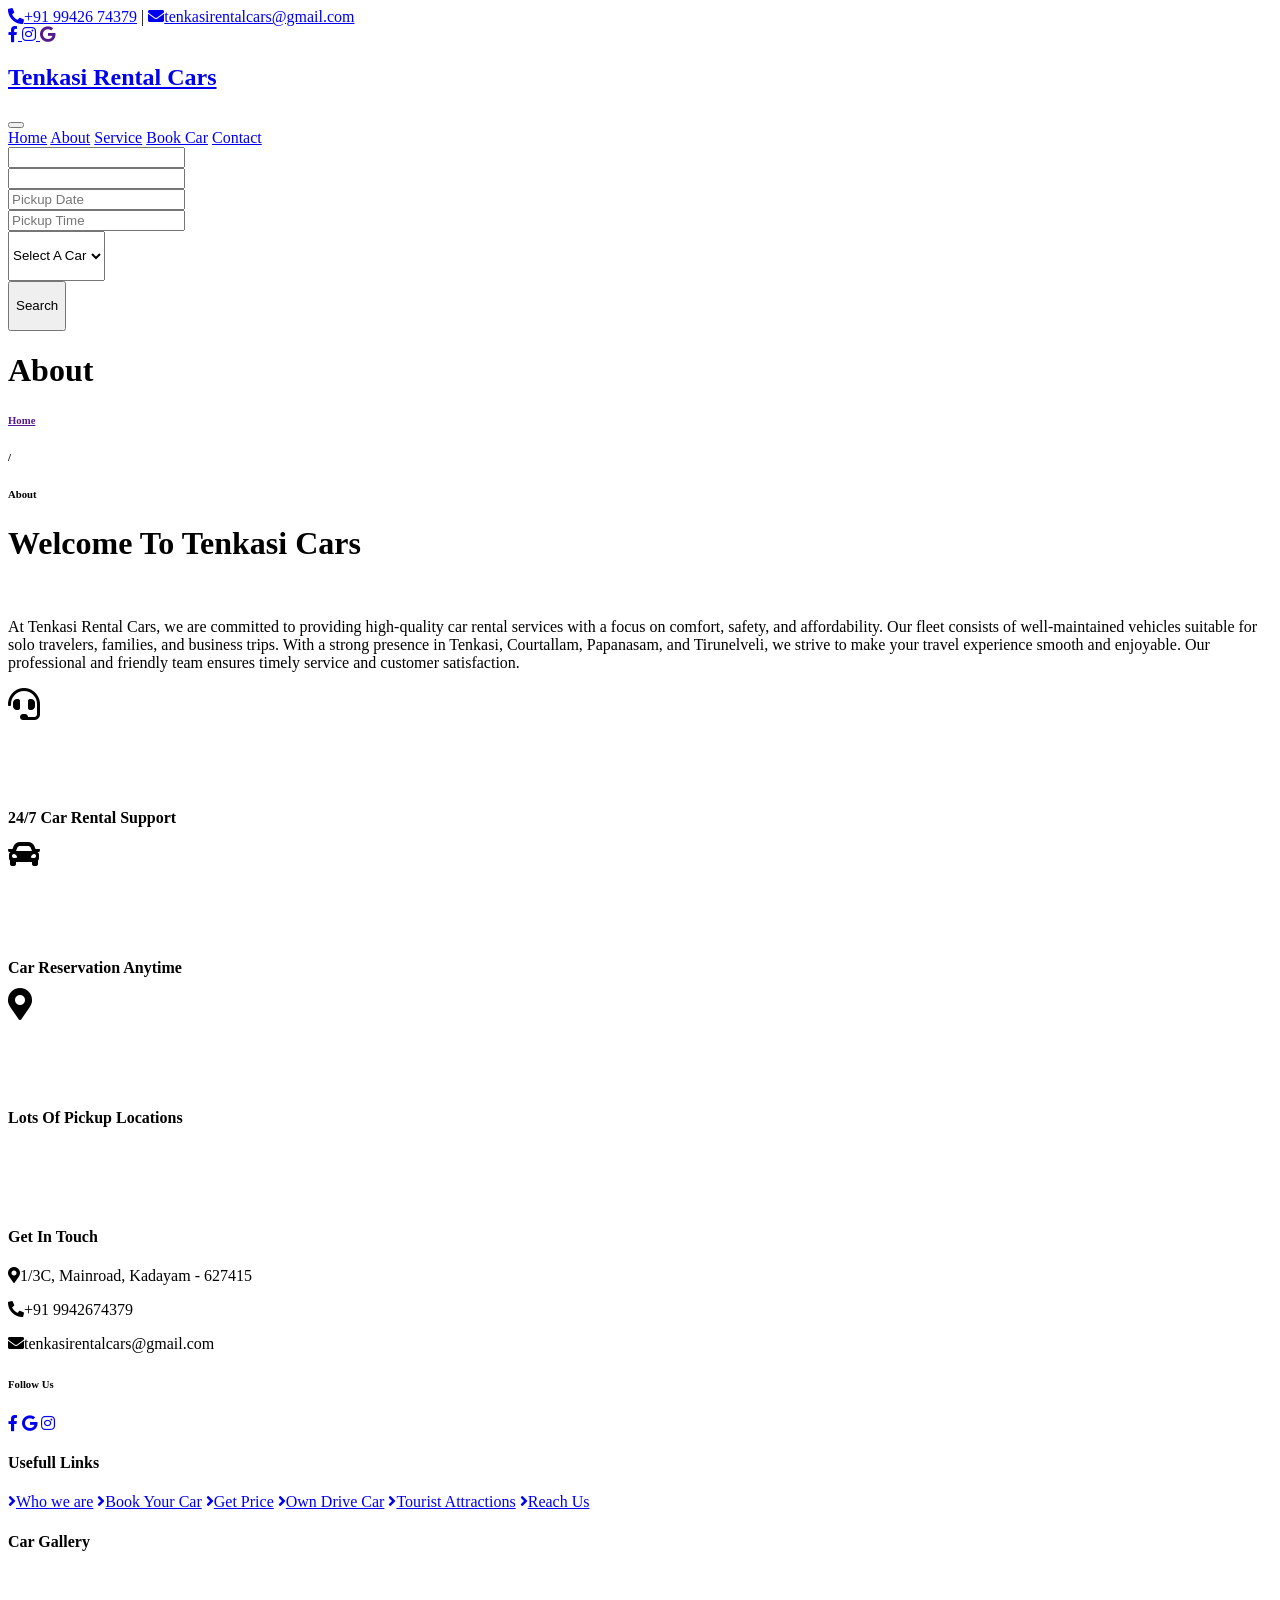
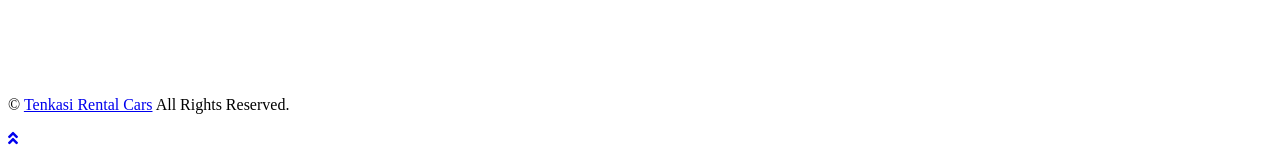
==== about.html @ 04513fae "HTML Files" ====
<!DOCTYPE html>
<html lang="en">

<head>
    <meta charset="utf-8">
    <title>TENAKSI RENTAL CARS - CAR RENTAL - ABOUT TENKASI</title>
    <meta content="width=device-width, initial-scale=1.0" name="viewport">
    <meta content="car rental, Tenkasi, tenkasirentalcars, Courtallam rental cars" name="keywords">
    <meta content="At Tenkasi Rental Cars, we are committed to providing high-quality car rental services with a focus on comfort, safety, and affordability" name="description">

    <!-- Favicon -->
    <link href="img/favicon.ico" rel="icon">

    <!-- Google Web Fonts -->
    <link rel="preconnect" href="https://fonts.gstatic.com">
    <link href="https://fonts.googleapis.com/css2?family=Oswald:wght@400;500;600;700&family=Rubik&display=swap" rel="stylesheet"> 

    <!-- Font Awesome -->
    <link href="https://cdnjs.cloudflare.com/ajax/libs/font-awesome/5.15.0/css/all.min.css" rel="stylesheet">

    <!-- Libraries Stylesheet -->
    <link href="lib/owlcarousel/assets/owl.carousel.min.css" rel="stylesheet">
    <link href="lib/tempusdominus/css/tempusdominus-bootstrap-4.min.css" rel="stylesheet" />

    <!-- Customized Bootstrap Stylesheet -->
    <link href="css/bootstrap.min.css" rel="stylesheet">

    <!-- Template Stylesheet -->
    <link href="css/style.css" rel="stylesheet">
</head>

<body>
    <!-- Topbar Start -->
    <div class="container-fluid bg-dark py-3 px-lg-5 d-none d-lg-block">
        <div class="row">
            <div class="col-md-6 text-center text-lg-left mb-2 mb-lg-0">
                <div class="d-inline-flex align-items-center">
                    <a class="text-body pr-3" href="tel:9942674379"><i class="fa fa-phone-alt mr-2"></i>+91 99426 74379</a>
                    <span class="text-body">|</span>
                    <a class="text-body px-3" href="mailto:tenkasirentalcars@gmail.com"><i class="fa fa-envelope mr-2"></i>tenkasirentalcars@gmail.com</a>
                </div>
            </div>
            <div class="col-md-6 text-center text-lg-right">
                <div class="d-inline-flex align-items-center">
                    <a target="_blank" class="text-body px-3" href="https://www.facebook.com/profile.php?id=61573047955905">
                        <i class="fab fa-facebook-f"></i>
                    </a>
                    <a target="_blank" class="text-body px-3" href="https://www.instagram.com/tenkasirentalcars/">
                        <i class="fab fa-instagram"></i>
                    </a>
                    <a class="text-body pl-3" href="">
                        <i class="fab fa-google"></i>
                    </a>
                </div>
            </div>
        </div>
    </div>
    <!-- Topbar End -->


    <!-- Navbar Start -->
    <div class="container-fluid position-relative nav-bar p-0">
        <div class="position-relative px-lg-5" style="z-index: 9;">
            <nav class="navbar navbar-expand-lg bg-secondary navbar-dark py-3 py-lg-0 pl-3 pl-lg-5">
                <a href="index.html" class="navbar-brand">
                    <h1 class="text-uppercase text-primary mb-1">Tenkasi Rental Cars</h1>
                </a>
                <button type="button" class="navbar-toggler" data-toggle="collapse" data-target="#navbarCollapse">
                    <span class="navbar-toggler-icon"></span>
                </button>
                <div class="collapse navbar-collapse justify-content-between px-3" id="navbarCollapse">
                    <div class="navbar-nav ml-auto py-0">
                        <a href="index.html" class="nav-item nav-link">Home</a>
                        <a href="about.html" class="nav-item nav-link active">About</a>
                        <a href="service.html" class="nav-item nav-link">Service</a>
                        <a href="booking.html" class="nav-item nav-link">Book Car</a>
                        <a href="contact.html" class="nav-item nav-link">Contact</a>
                    </div>
                </div>
            </nav>
        </div>
    </div>
    <!-- Navbar End -->


    <!-- Search Start -->
    <div class="container-fluid bg-white pt-3 px-lg-5">
        <form name="searchForm">
        <div class="row mx-n2">
            <div class="col-xl-2 col-lg-4 col-md-6 px-2">
                <input type="text" class="form-control p-4 mb-3" required="required" />
            </div>
            <div class="col-xl-2 col-lg-4 col-md-6 px-2">
                <input type="text" class="form-control p-4 mb-3" required="required" />
            </div>
            <div class="col-xl-2 col-lg-4 col-md-6 px-2">
                <div class="date mb-3" id="date" data-target-input="nearest">
                    <input type="text" class="form-control p-4 datetimepicker-input" placeholder="Pickup Date"
                        data-target="#date" data-toggle="datetimepicker" required="required" />
                </div>
            </div>
            <div class="col-xl-2 col-lg-4 col-md-6 px-2">
                <div class="time mb-3" id="time" data-target-input="nearest">
                    <input type="text" class="form-control p-4 datetimepicker-input" placeholder="Pickup Time"
                        data-target="#time" data-toggle="datetimepicker" required="required" />
                </div>
            </div>
            <div class="col-xl-2 col-lg-4 col-md-6 px-2">
                <select class="custom-select px-4 mb-3" style="height: 50px;" required>
                    <option value="" selected disabled>Select A Car</option>
                    <option value="1">Suv</option>
                    <option value="2">Hatchback</option>
                    <option value="3">Sedan</option>
                </select>
            </div>
            <div class="col-xl-2 col-lg-4 col-md-6 px-2">
                <button class="btn btn-primary search-btn btn-block mb-3" type="submit" style="height: 50px;">Search</button>
            </div>
        </div>
    </form>
    </div>
    <!-- Search End -->


    <!-- Page Header Start -->
    <div class="container-fluid page-header">
        <h1 class="display-3 text-uppercase text-white mb-3">About</h1>
        <div class="d-inline-flex text-white">
            <h6 class="text-uppercase m-0"><a class="text-white" href="">Home</a></h6>
            <h6 class="text-body m-0 px-3">/</h6>
            <h6 class="text-uppercase text-body m-0">About</h6>
        </div>
    </div>
    <!-- Page Header Start -->


    <!-- About Start -->
    <div class="container-fluid py-5">
        <div class="container pt-5 pb-3">
            <h1 class="display-4 text-uppercase text-center mb-5">Welcome To <span class="text-primary">Tenkasi Cars</span></h1>
            <div class="row justify-content-center">
                <div class="col-lg-10 text-center">
                    <img class="w-75 mb-4" src="img/about.png" alt="">
                    <p>At Tenkasi Rental Cars, we are committed to providing high-quality car rental services with a focus on comfort, safety, and affordability. Our fleet consists of well-maintained vehicles suitable for solo travelers, families, and business trips.

                        With a strong presence in Tenkasi, Courtallam, Papanasam, and Tirunelveli, we strive to make your travel experience smooth and enjoyable. Our professional and friendly team ensures timely service and customer satisfaction.</p>
                </div>
            </div>
            <div class="row mt-3">
                <div class="col-lg-4 mb-2">
                    <div class="d-flex align-items-center bg-light p-4 mb-4" style="height: 150px;">
                        <div class="d-flex align-items-center justify-content-center flex-shrink-0 bg-primary ml-n4 mr-4" style="width: 100px; height: 100px;">
                            <i class="fa fa-2x fa-headset text-secondary"></i>
                        </div>
                        <h4 class="text-uppercase m-0">24/7 Car Rental Support</h4>
                    </div>
                </div>
                <div class="col-lg-4 mb-2">
                    <div class="d-flex align-items-center bg-secondary p-4 mb-4" style="height: 150px;">
                        <div class="d-flex align-items-center justify-content-center flex-shrink-0 bg-primary ml-n4 mr-4" style="width: 100px; height: 100px;">
                            <i class="fa fa-2x fa-car text-secondary"></i>
                        </div>
                        <h4 class="text-light text-uppercase m-0">Car Reservation Anytime</h4>
                    </div>
                </div>
                <div class="col-lg-4 mb-2">
                    <div class="d-flex align-items-center bg-light p-4 mb-4" style="height: 150px;">
                        <div class="d-flex align-items-center justify-content-center flex-shrink-0 bg-primary ml-n4 mr-4" style="width: 100px; height: 100px;">
                            <i class="fa fa-2x fa-map-marker-alt text-secondary"></i>
                        </div>
                        <h4 class="text-uppercase m-0">Lots Of Pickup Locations</h4>
                    </div>
                </div>
            </div>
        </div>
    </div>
    <!-- About End -->




    <!-- Footer Start -->
    <div class="container-fluid bg-secondary py-5 px-sm-3 px-md-5" style="margin-top: 90px;">
        <div class="row pt-5">
            <div class="col-lg-5 col-md-6 mb-5">
                <h4 class="text-uppercase text-light mb-4">Get In Touch</h4>
                <p class="mb-2"><i class="fa fa-map-marker-alt text-white mr-3"></i>1/3C, Mainroad, Kadayam - 627415</p>
                <p class="mb-2"><i class="fa fa-phone-alt text-white mr-3"></i>+91 9942674379</p>
                <p><i class="fa fa-envelope text-white mr-3"></i>tenkasirentalcars@gmail.com</p>
                <h6 class="text-uppercase text-white py-2">Follow Us</h6>
                <div class="d-flex justify-content-start">
                    <a target="_blank" class="btn btn-lg btn-dark btn-lg-square mr-2" href="https://www.facebook.com/profile.php?id=61573047955905"><i class="fab fa-facebook-f"></i></a>
                    <a target="_blank" class="btn btn-lg btn-dark btn-lg-square mr-2" href="#"><i class="fab fa-google"></i></a>
                    <a target="_blank" class="btn btn-lg btn-dark btn-lg-square" href="https://www.instagram.com/tenkasirentalcars/"><i class="fab fa-instagram"></i></a>
                </div>
            </div>
            <div class="col-lg-3 col-md-6 mb-5">
                <h4 class="text-uppercase text-light mb-4">Usefull Links</h4>
                <div class="d-flex flex-column justify-content-start">
                    <a class="text-body mb-2" href="about.html"><i class="fa fa-angle-right text-white mr-2"></i>Who we are</a>
                    <a class="text-body mb-2" href="booking.html"><i class="fa fa-angle-right text-white mr-2"></i>Book Your Car</a>
                    <a class="text-body mb-2" href="contact.html"><i class="fa fa-angle-right text-white mr-2"></i>Get Price</a>
                    <a class="text-body mb-2" href="service.html"><i class="fa fa-angle-right text-white mr-2"></i>Own Drive Car</a>
                    <a class="text-body mb-2" href="attractions.html"><i class="fa fa-angle-right text-white mr-2"></i>Tourist Attractions</a>
                    <a class="text-body" href="contact.html"><i class="fa fa-angle-right text-white mr-2"></i>Reach Us</a>
                </div>
            </div>
            <div class="col-lg-4 col-md-6 mb-5">
                <h4 class="text-uppercase text-light mb-4">Car Gallery</h4>
                <div class="row mx-n1">
                    <div class="col-4 px-1 mb-2">
                        <a href=""><img class="w-100" src="img/gallery-1.jpg" alt=""></a>
                    </div>
                    <div class="col-4 px-1 mb-2">
                        <a href=""><img class="w-100" src="img/gallery-2.jpg" alt=""></a>
                    </div>
                    <div class="col-4 px-1 mb-2">
                        <a href=""><img class="w-100" src="img/gallery-3.jpg" alt=""></a>
                    </div>
                    <div class="col-4 px-1 mb-2">
                        <a href=""><img class="w-100" src="img/gallery-4.jpg" alt=""></a>
                    </div>
                    <div class="col-4 px-1 mb-2">
                        <a href=""><img class="w-100" src="img/gallery-5.jpg" alt=""></a>
                    </div>
                    <div class="col-4 px-1 mb-2">
                        <a href=""><img class="w-100" src="img/gallery-6.jpg" alt=""></a>
                    </div>
                </div>
            </div>
        </div>
    </div>
    <div class="container-fluid bg-dark py-4 px-sm-3 px-md-5">
        <p class="mb-2 text-center text-body">&copy; <a href="index.html">Tenkasi Rental Cars</a> <span id="currentYear"></span> All Rights Reserved.</p>
    </div>
    <!-- Footer End -->


    <!-- Back to Top -->
    <a href="#" class="btn btn-lg btn-primary btn-lg-square back-to-top"><i class="fa fa-angle-double-up"></i></a>


    <!-- JavaScript Libraries -->
    <script src="https://code.jquery.com/jquery-3.4.1.min.js"></script>
    <script src="https://stackpath.bootstrapcdn.com/bootstrap/4.4.1/js/bootstrap.bundle.min.js"></script>
    <script src="lib/easing/easing.min.js"></script>
    <script src="lib/waypoints/waypoints.min.js"></script>
    <script src="lib/owlcarousel/owl.carousel.min.js"></script>
    <script src="lib/tempusdominus/js/moment.min.js"></script>
    <script src="lib/tempusdominus/js/moment-timezone.min.js"></script>
    <script src="lib/tempusdominus/js/tempusdominus-bootstrap-4.min.js"></script>

    <!-- Template Javascript -->
    <script src="js/main.js"></script>
</body>

</html>
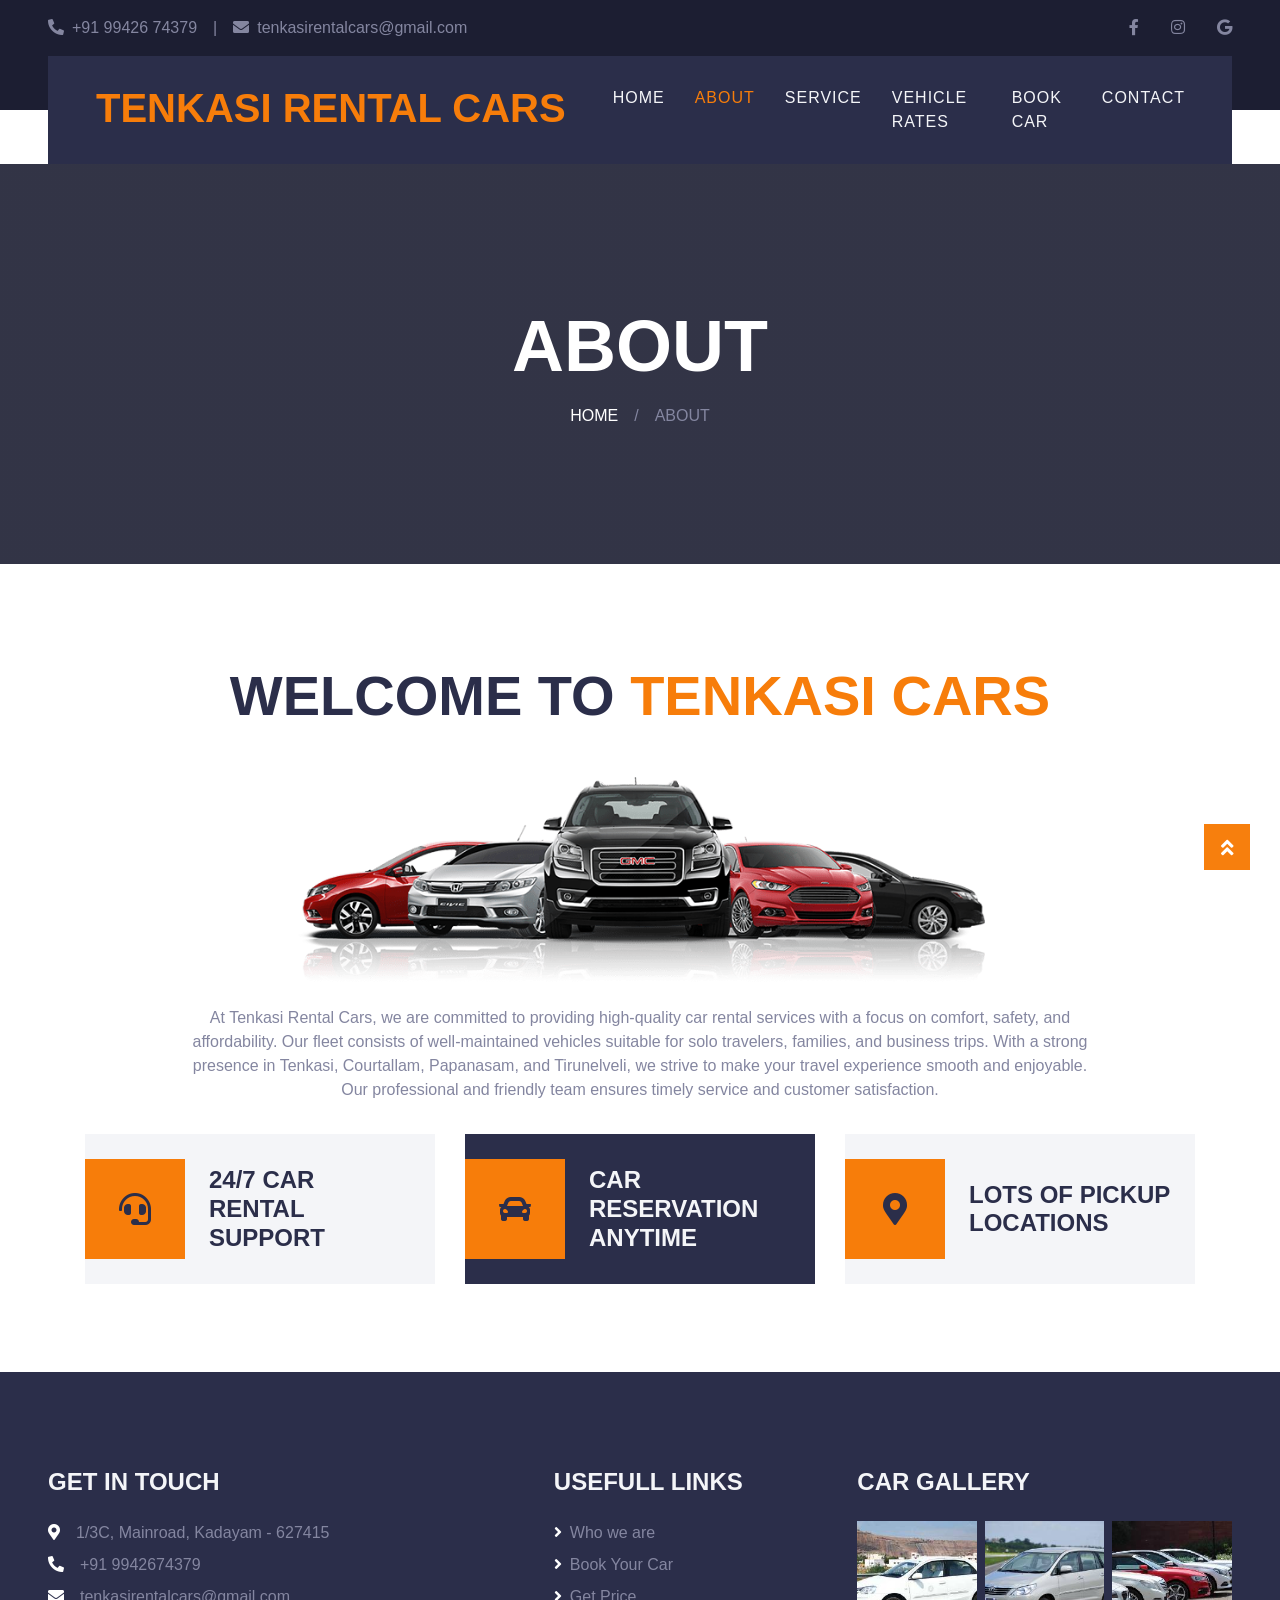
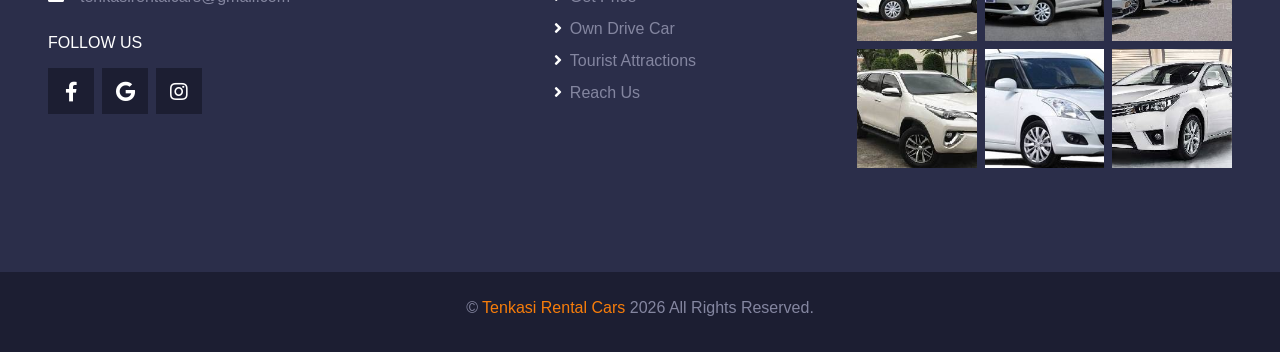
==== commit cb908b01: "updated form and content" ====
--- a/about.html
+++ b/about.html
@@ -3,10 +3,25 @@
 
 <head>
     <meta charset="utf-8">
-    <title>TENAKSI RENTAL CARS - CAR RENTAL - ABOUT TENKASI</title>
-    <meta content="width=device-width, initial-scale=1.0" name="viewport">
-    <meta content="car rental, Tenkasi, tenkasirentalcars, Courtallam rental cars" name="keywords">
-    <meta content="At Tenkasi Rental Cars, we are committed to providing high-quality car rental services with a focus on comfort, safety, and affordability" name="description">
+    <title>TENKASI RENTAL CARS - CAR RENTAL</title>
+    <meta name="viewport" content="width=device-width, initial-scale=1.0">
+
+    <meta name="keywords" content="Tenkasi car rental, Car rental in Tenkasi, Self drive cars in Tenkasi, Self drive car rental Tenkasi, Budget car rental Tenkasi, Cheap car rental Tenkasi, Car hire Tenkasi, Tenkasi Rental Cars, Courtallam car rental, Courtallam rental cars, Self drive cars Courtallam, Car rental near Courtallam, Rental cars in Courtallam, Car rental Tirunelveli, Self drive cars Tirunelveli, Airport pickup Tenkasi, Tourist car rental Tenkasi, Weekend car rental Tenkasi, Monthly car rental Tenkasi, SUV rental Tenkasi, Hatchback rental Tenkasi, Sedan rental Tenkasi, Family car rental Tenkasi, Outstation car rental Tenkasi, Local car rental Tenkasi, Affordable car rental Tenkasi">
+
+    <meta name="description" content="Book affordable self-drive and rental cars in Tenkasi and Courtallam. Choose from hatchbacks, sedans, and SUVs for local trips, outstation travel, weekend getaways, and business travel. Safe, reliable, and budget-friendly car rentals from Tenkasi Rental Cars.">
+    <meta name="author" content="Tenkasi Rental Cars">
+    <meta name="robots" content="index, follow">
+    <meta name="language" content="English">
+
+    <meta property="og:title" content="Tenkasi Rental Cars | Self Drive Car Rental in Tenkasi & Courtallam">
+    <meta property="og:description" content="Affordable self-drive and rental cars in Tenkasi and Courtallam. Book hatchbacks, sedans, and SUVs at the best prices.">
+    <meta property="og:type" content="website">
+    <meta property="og:url" content="https://tenkasirentalcars.com/">
+    <meta property="og:image" content="https://tenkasirentalcars.com/img/og-image.jpg">
+
+    <meta name="twitter:card" content="summary_large_image">
+    <meta name="twitter:title" content="Tenkasi Rental Cars">
+    <meta name="twitter:description" content="Affordable self-drive car rentals in Tenkasi & Courtallam.">
 
     <!-- Favicon -->
     <link href="img/favicon.ico" rel="icon">
@@ -31,24 +46,24 @@
 
 <body>
     <!-- Topbar Start -->
-    <div class="container-fluid bg-dark py-3 px-lg-5 d-none d-lg-block">
-        <div class="row">
-            <div class="col-md-6 text-center text-lg-left mb-2 mb-lg-0">
+    <div class="container-fluid bg-dark py-2 py-lg-3 px-3 px-lg-5 d-block">
+        <div class="row align-items-center">
+            <div class="col-6 text-left mb-0">
+                <div class="d-inline-flex align-items-center flex-wrap">
+                    <a class="text-body pr-2 pr-lg-3" href="tel:9942674379"><i class="fa fa-phone-alt mr-1 mr-lg-2"></i><span class="d-none d-sm-inline">+91 </span>99426 74379</a>
+                    <span class="text-body d-none d-md-inline">|</span>
+                    <a class="text-body px-2 px-lg-3 d-none d-md-inline" href="mailto:tenkasirentalcars@gmail.com"><i class="fa fa-envelope mr-2"></i>tenkasirentalcars@gmail.com</a>
+                </div>
+            </div>
+            <div class="col-6 text-right">
                 <div class="d-inline-flex align-items-center">
-                    <a class="text-body pr-3" href="tel:9942674379"><i class="fa fa-phone-alt mr-2"></i>+91 99426 74379</a>
-                    <span class="text-body">|</span>
-                    <a class="text-body px-3" href="mailto:tenkasirentalcars@gmail.com"><i class="fa fa-envelope mr-2"></i>tenkasirentalcars@gmail.com</a>
-                </div>
-            </div>
-            <div class="col-md-6 text-center text-lg-right">
-                <div class="d-inline-flex align-items-center">
-                    <a target="_blank" class="text-body px-3" href="https://www.facebook.com/profile.php?id=61573047955905">
+                    <a target="_blank" class="text-body px-2 px-lg-3" href="https://www.facebook.com/profile.php?id=61573047955905">
                         <i class="fab fa-facebook-f"></i>
                     </a>
-                    <a target="_blank" class="text-body px-3" href="https://www.instagram.com/tenkasirentalcars/">
+                    <a target="_blank" class="text-body px-2 px-lg-3" href="https://www.instagram.com/tenkasirentalcars/">
                         <i class="fab fa-instagram"></i>
                     </a>
-                    <a class="text-body pl-3" href="">
+                    <a class="text-body pl-2 pl-lg-3" href="">
                         <i class="fab fa-google"></i>
                     </a>
                 </div>
@@ -73,6 +88,7 @@
                         <a href="index.html" class="nav-item nav-link">Home</a>
                         <a href="about.html" class="nav-item nav-link active">About</a>
                         <a href="service.html" class="nav-item nav-link">Service</a>
+                        <a href="vehicle_rates.html" class="nav-item nav-link">Vehicle Rates</a>
                         <a href="booking.html" class="nav-item nav-link">Book Car</a>
                         <a href="contact.html" class="nav-item nav-link">Contact</a>
                     </div>
@@ -81,52 +97,13 @@
         </div>
     </div>
     <!-- Navbar End -->
-
-
-    <!-- Search Start -->
-    <div class="container-fluid bg-white pt-3 px-lg-5">
-        <form name="searchForm">
-        <div class="row mx-n2">
-            <div class="col-xl-2 col-lg-4 col-md-6 px-2">
-                <input type="text" class="form-control p-4 mb-3" required="required" />
-            </div>
-            <div class="col-xl-2 col-lg-4 col-md-6 px-2">
-                <input type="text" class="form-control p-4 mb-3" required="required" />
-            </div>
-            <div class="col-xl-2 col-lg-4 col-md-6 px-2">
-                <div class="date mb-3" id="date" data-target-input="nearest">
-                    <input type="text" class="form-control p-4 datetimepicker-input" placeholder="Pickup Date"
-                        data-target="#date" data-toggle="datetimepicker" required="required" />
-                </div>
-            </div>
-            <div class="col-xl-2 col-lg-4 col-md-6 px-2">
-                <div class="time mb-3" id="time" data-target-input="nearest">
-                    <input type="text" class="form-control p-4 datetimepicker-input" placeholder="Pickup Time"
-                        data-target="#time" data-toggle="datetimepicker" required="required" />
-                </div>
-            </div>
-            <div class="col-xl-2 col-lg-4 col-md-6 px-2">
-                <select class="custom-select px-4 mb-3" style="height: 50px;" required>
-                    <option value="" selected disabled>Select A Car</option>
-                    <option value="1">Suv</option>
-                    <option value="2">Hatchback</option>
-                    <option value="3">Sedan</option>
-                </select>
-            </div>
-            <div class="col-xl-2 col-lg-4 col-md-6 px-2">
-                <button class="btn btn-primary search-btn btn-block mb-3" type="submit" style="height: 50px;">Search</button>
-            </div>
-        </div>
-    </form>
-    </div>
-    <!-- Search End -->
 
 
     <!-- Page Header Start -->
     <div class="container-fluid page-header">
         <h1 class="display-3 text-uppercase text-white mb-3">About</h1>
         <div class="d-inline-flex text-white">
-            <h6 class="text-uppercase m-0"><a class="text-white" href="">Home</a></h6>
+            <h6 class="text-uppercase m-0"><a class="text-white" href="index.html">Home</a></h6>
             <h6 class="text-body m-0 px-3">/</h6>
             <h6 class="text-uppercase text-body m-0">About</h6>
         </div>
@@ -135,8 +112,8 @@
 
 
     <!-- About Start -->
-    <div class="container-fluid py-5">
-        <div class="container pt-5 pb-3">
+    <div class="container-fluid">
+        <div class="container pt-2 pb-3">
             <h1 class="display-4 text-uppercase text-center mb-5">Welcome To <span class="text-primary">Tenkasi Cars</span></h1>
             <div class="row justify-content-center">
                 <div class="col-lg-10 text-center">
@@ -180,7 +157,7 @@
 
 
     <!-- Footer Start -->
-    <div class="container-fluid bg-secondary py-5 px-sm-3 px-md-5" style="margin-top: 90px;">
+    <div class="container-fluid bg-secondary py-5 px-sm-3 px-md-5" style="margin-top: 40px;">
         <div class="row pt-5">
             <div class="col-lg-5 col-md-6 mb-5">
                 <h4 class="text-uppercase text-light mb-4">Get In Touch</h4>
--- a/css/style.css
+++ b/css/style.css
@@ -0,0 +1,314 @@
+:root {
+    --primary: #F77D0A;
+    --secondary: #2B2E4A;
+    --light: #F4F5F8;
+    --dark: #1C1E32;
+}
+
+h1,
+h2,
+.font-weight-bold {
+    font-weight: 700 !important;
+}
+
+h3,
+h4,
+.font-weight-semi-bold {
+    font-weight: 600 !important;
+}
+
+h5,
+h6,
+.font-weight-medium {
+    font-weight: 500 !important;
+}
+
+.btn-square {
+    width: 36px;
+    height: 36px;
+}
+
+.btn-sm-square {
+    width: 28px;
+    height: 28px;
+}
+
+.btn-lg-square {
+    width: 46px;
+    height: 46px;
+}
+
+.btn-square,
+.btn-sm-square,
+.btn-lg-square {
+    padding-left: 0;
+    padding-right: 0;
+    text-align: center;
+}
+
+.back-to-top {
+    position: fixed;
+    display: none;
+    right: 30px;
+    bottom: 30px;
+    z-index: 99;
+}
+
+.nav-bar::before {
+    position: absolute;
+    content: "";
+    width: 100%;
+    height: 50%;
+    top: 0;
+    left: 0;
+    background: var(--dark);
+}
+
+.nav-bar::after {
+    position: absolute;
+    content: "";
+    width: 100%;
+    height: 50%;
+    bottom: 0;
+    left: 0;
+    background: #ffffff;
+}
+
+.navbar-dark .navbar-nav .nav-link {
+    padding: 30px 15px;
+    font-size: 16px;
+    font-weight: 500;
+    letter-spacing: 1px;
+    text-transform: uppercase;
+    color: var(--light);
+    outline: none;
+}
+
+.navbar-dark .navbar-nav .nav-link:hover,
+.navbar-dark .navbar-nav .nav-link.active {
+    color: var(--primary);
+}
+
+@media (max-width: 991.98px) {
+    .navbar-dark .navbar-nav .nav-link  {
+        padding: 10px 15px;
+    }
+}
+
+.carousel-caption {
+    top: 0;
+    left: 0;
+    right: 0;
+    bottom: 0;
+    background: rgba(28, 30, 50, .7);
+    z-index: 1;
+}
+
+@media (max-width: 576px) {
+    .carousel-caption h4 {
+        font-size: 18px;
+        font-weight: 500 !important;
+    }
+
+    .carousel-caption h1 {
+        font-size: 30px;
+        font-weight: 600 !important;
+    }
+}
+
+.page-header {
+    height: 400px;
+    margin-bottom: 90px;
+    display: flex;
+    flex-direction: column;
+    align-items: center;
+    justify-content: center;
+    background: linear-gradient(rgba(28, 30, 50, .9), rgba(28, 30, 50, .9)), url(../img/bg-banner.jpg);
+    background-attachment: fixed;
+}
+
+@media (max-width: 991.98px) {
+    .page-header {
+        height: 300px;
+    }
+}
+
+.service-item {
+    height: 320px;
+    background: var(--light);
+    transition: .5s;
+}
+
+.service-item:hover,
+.service-item.active {
+    background: var(--secondary);
+}
+
+.service-item h1,
+.service-item h4 {
+    transition: .5s;
+}
+
+.service-item:hover h1,
+.service-item.active h1 {
+    color: var(--dark) !important;
+}
+
+.service-item:hover h4,
+.service-item.active h4 {
+    color: var(--light);
+}
+
+.rent-item {
+    padding: 30px;
+    text-align: center;
+    background: var(--light);
+    transition: .5s;
+}
+
+.rent-item:hover,
+.rent-item.active {
+    background: var(--secondary);
+}
+
+.rent-item h4 {
+    transition: .5s;
+}
+
+.rent-item:hover h4,
+.rent-item.active h4 {
+    color: var(--light);
+}
+
+.team-item {
+    padding: 30px 30px 0 30px;
+    text-align: center;
+    background: var(--light);
+    transition: .5s;
+}
+
+.team-item:hover,
+.owl-item.center .team-item {
+    background: var(--secondary);
+}
+
+.team-item h4 {
+    transition: .5s;
+}
+
+.owl-item.center .team-item h4,
+.owl-item.center .rent-item h4 {
+    color: var(--light);
+}
+
+.team-item .team-social {
+    top: 0;
+    left: 0;
+    opacity: 0;
+    transition: .5s;
+    background: var(--light);
+}
+
+.owl-item.center .team-item .team-social,
+.owl-item.center .rent-item {
+    background: var(--secondary);
+}
+
+.team-item:hover .team-social {
+    opacity: 1;
+    background: var(--secondary);
+}
+
+.team-carousel .owl-nav,
+.related-carousel .owl-nav {
+    position: absolute;
+    width: 100%;
+    height: 60px;
+    top: calc(50% - 30px);
+    left: 0;
+    display: flex;
+    justify-content: space-between;
+    z-index: 1;
+}
+
+.team-carousel .owl-nav .owl-prev,
+.team-carousel .owl-nav .owl-next,
+.related-carousel .owl-nav .owl-prev,
+.related-carousel .owl-nav .owl-next {
+    position: relative;
+    width: 60px;
+    height: 60px;
+    display: flex;
+    align-items: center;
+    justify-content: center;
+    color: #FFFFFF;
+    background: var(--primary);
+    font-size: 22px;
+    transition: .5s;
+}
+
+.team-carousel .owl-nav .owl-prev:hover,
+.team-carousel .owl-nav .owl-next:hover,
+.related-carousel .owl-nav .owl-prev:hover,
+.related-carousel .owl-nav .owl-next:hover {
+    background: var(--secondary);
+}
+
+.vendor-carousel .owl-dots,
+.testimonial-carousel .owl-dots {
+    margin-top: 30px;
+    display: flex;
+    align-items: center;
+    justify-content: center;
+}
+
+.vendor-carousel .owl-dot,
+.testimonial-carousel .owl-dot {
+    position: relative;
+    display: inline-block;
+    margin: 0 5px;
+    width: 20px;
+    height: 20px;
+    background: var(--secondary);
+    transition: .5s;
+}
+
+.vendor-carousel .owl-dot.active,
+.testimonial-carousel .owl-dot.active {
+    width: 40px;
+    height: 40px;
+    background: var(--primary);
+}
+
+.testimonial-carousel .owl-item img {
+    width: 80px;
+    height: 80px;
+}
+
+.testimonial-carousel .owl-item .testimonial-item {
+    height: 350px;
+    transition: .5s;
+    background: var(--light);
+}
+
+.testimonial-carousel .owl-item.center .testimonial-item {
+    background: var(--secondary);
+}
+
+.testimonial-carousel .owl-item .testimonial-item h1,
+.testimonial-carousel .owl-item .testimonial-item h4 {
+    transition: .5s;
+}
+
+.testimonial-carousel .owl-item.center .testimonial-item h1 {
+    color: var(--dark) !important;
+}
+
+.testimonial-carousel .owl-item.center .testimonial-item h4 {
+    color: var(--light);
+}
+
+.bg-banner {
+    background: linear-gradient(rgba(28, 30, 50, .9), rgba(28, 30, 50, .9)), url(../img/bg-banner.jpg);
+    background-attachment: fixed;
+}
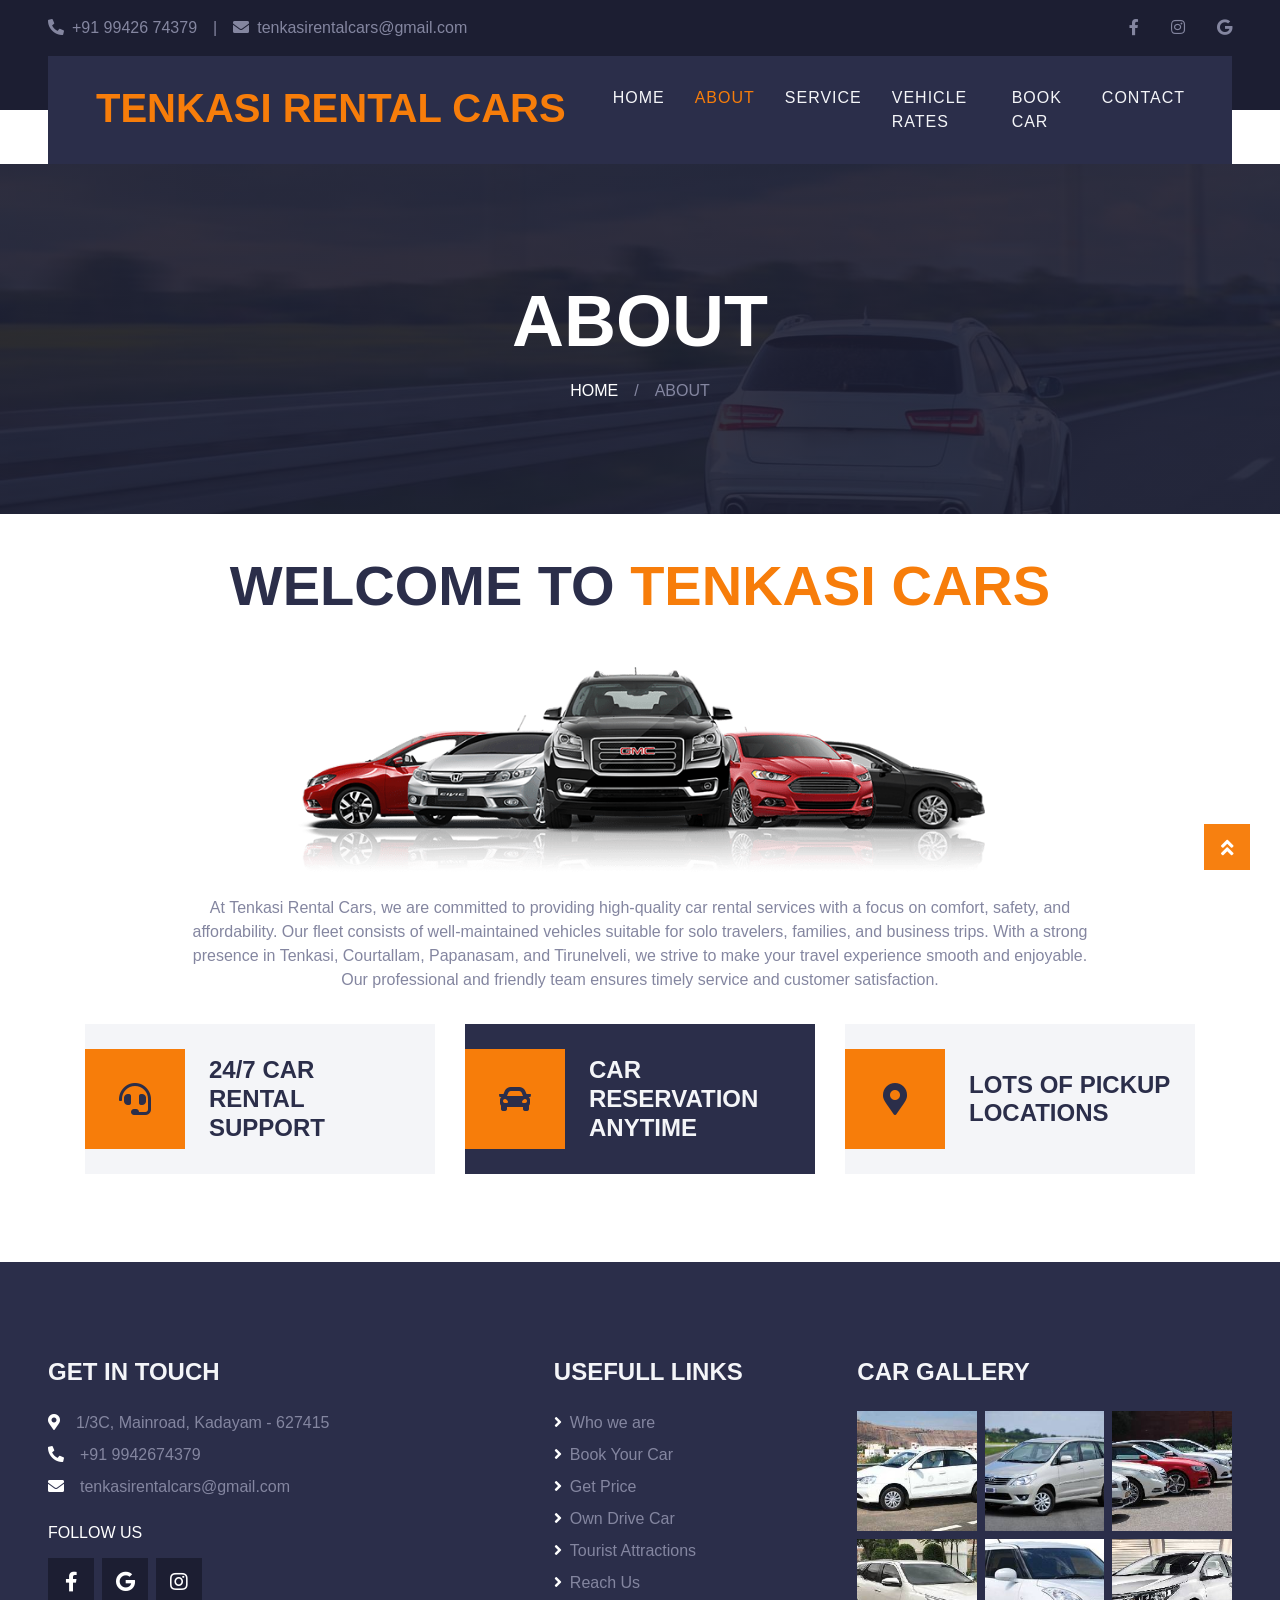
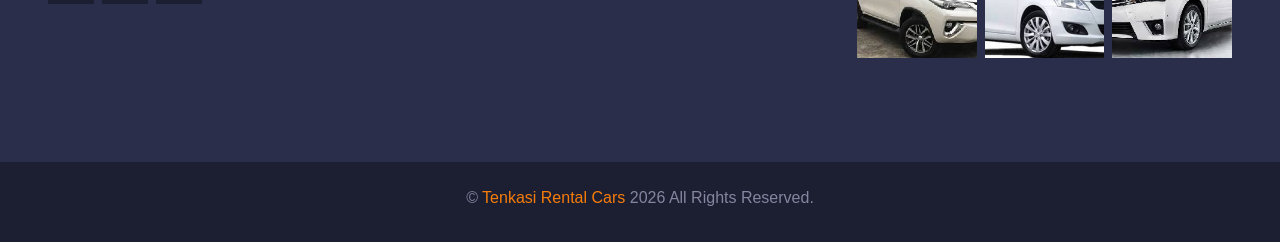
==== commit 0baac2e3: "HTML Updated" ====
--- a/about.html
+++ b/about.html
@@ -167,7 +167,7 @@
                 <h6 class="text-uppercase text-white py-2">Follow Us</h6>
                 <div class="d-flex justify-content-start">
                     <a target="_blank" class="btn btn-lg btn-dark btn-lg-square mr-2" href="https://www.facebook.com/profile.php?id=61573047955905"><i class="fab fa-facebook-f"></i></a>
-                    <a target="_blank" class="btn btn-lg btn-dark btn-lg-square mr-2" href="#"><i class="fab fa-google"></i></a>
+                    <a target="_blank" class="btn btn-lg btn-dark btn-lg-square mr-2" href="https://www.google.com/search?q=tenkasi+rental+car&sca_esv=02b043e6cf9f2f2b&rlz=1C1CHBD_enIN1164IN1164&sxsrf=APpeQnvaYK3MsGcsDXTLeUqk3OaXwHqL_w:1785735000810&udm=1&lsack=WCdwao3TMK_i2roPvaGZkQ4&sa=X&ved=2ahUKEwiN34qj3YOWAxUvsVYBHb1QJuIQjGp6BAgvEAA&biw=1280&bih=551&dpr=1.5#sv=[base64]"><i class="fab fa-google"></i></a>
                     <a target="_blank" class="btn btn-lg btn-dark btn-lg-square" href="https://www.instagram.com/tenkasirentalcars/"><i class="fab fa-instagram"></i></a>
                 </div>
             </div>
@@ -176,7 +176,7 @@
                 <div class="d-flex flex-column justify-content-start">
                     <a class="text-body mb-2" href="about.html"><i class="fa fa-angle-right text-white mr-2"></i>Who we are</a>
                     <a class="text-body mb-2" href="booking.html"><i class="fa fa-angle-right text-white mr-2"></i>Book Your Car</a>
-                    <a class="text-body mb-2" href="contact.html"><i class="fa fa-angle-right text-white mr-2"></i>Get Price</a>
+                    <a class="text-body mb-2" href="vehicle_rates.html"><i class="fa fa-angle-right text-white mr-2"></i>Get Price</a>
                     <a class="text-body mb-2" href="service.html"><i class="fa fa-angle-right text-white mr-2"></i>Own Drive Car</a>
                     <a class="text-body mb-2" href="attractions.html"><i class="fa fa-angle-right text-white mr-2"></i>Tourist Attractions</a>
                     <a class="text-body" href="contact.html"><i class="fa fa-angle-right text-white mr-2"></i>Reach Us</a>
--- a/css/style.css
+++ b/css/style.css
@@ -1,314 +1,436 @@
-:root {
-    --primary: #F77D0A;
-    --secondary: #2B2E4A;
-    --light: #F4F5F8;
-    --dark: #1C1E32;
-}
-
-h1,
-h2,
-.font-weight-bold {
-    font-weight: 700 !important;
-}
-
-h3,
-h4,
-.font-weight-semi-bold {
-    font-weight: 600 !important;
-}
-
-h5,
-h6,
-.font-weight-medium {
-    font-weight: 500 !important;
-}
-
-.btn-square {
-    width: 36px;
-    height: 36px;
-}
-
-.btn-sm-square {
-    width: 28px;
-    height: 28px;
-}
-
-.btn-lg-square {
-    width: 46px;
-    height: 46px;
-}
-
-.btn-square,
-.btn-sm-square,
-.btn-lg-square {
-    padding-left: 0;
-    padding-right: 0;
-    text-align: center;
-}
-
-.back-to-top {
-    position: fixed;
-    display: none;
-    right: 30px;
-    bottom: 30px;
-    z-index: 99;
-}
-
-.nav-bar::before {
-    position: absolute;
-    content: "";
-    width: 100%;
-    height: 50%;
-    top: 0;
-    left: 0;
-    background: var(--dark);
-}
-
-.nav-bar::after {
-    position: absolute;
-    content: "";
-    width: 100%;
-    height: 50%;
-    bottom: 0;
-    left: 0;
-    background: #ffffff;
-}
-
-.navbar-dark .navbar-nav .nav-link {
-    padding: 30px 15px;
-    font-size: 16px;
-    font-weight: 500;
-    letter-spacing: 1px;
-    text-transform: uppercase;
-    color: var(--light);
-    outline: none;
-}
-
-.navbar-dark .navbar-nav .nav-link:hover,
-.navbar-dark .navbar-nav .nav-link.active {
-    color: var(--primary);
-}
-
-@media (max-width: 991.98px) {
-    .navbar-dark .navbar-nav .nav-link  {
-        padding: 10px 15px;
-    }
-}
-
-.carousel-caption {
-    top: 0;
-    left: 0;
-    right: 0;
-    bottom: 0;
-    background: rgba(28, 30, 50, .7);
-    z-index: 1;
-}
-
-@media (max-width: 576px) {
-    .carousel-caption h4 {
-        font-size: 18px;
-        font-weight: 500 !important;
-    }
-
-    .carousel-caption h1 {
-        font-size: 30px;
-        font-weight: 600 !important;
-    }
-}
-
-.page-header {
-    height: 400px;
-    margin-bottom: 90px;
-    display: flex;
-    flex-direction: column;
-    align-items: center;
-    justify-content: center;
-    background: linear-gradient(rgba(28, 30, 50, .9), rgba(28, 30, 50, .9)), url(../img/bg-banner.jpg);
-    background-attachment: fixed;
-}
-
-@media (max-width: 991.98px) {
-    .page-header {
-        height: 300px;
-    }
-}
-
-.service-item {
-    height: 320px;
-    background: var(--light);
-    transition: .5s;
-}
-
-.service-item:hover,
-.service-item.active {
-    background: var(--secondary);
-}
-
-.service-item h1,
-.service-item h4 {
-    transition: .5s;
-}
-
-.service-item:hover h1,
-.service-item.active h1 {
-    color: var(--dark) !important;
-}
-
-.service-item:hover h4,
-.service-item.active h4 {
-    color: var(--light);
-}
-
-.rent-item {
-    padding: 30px;
-    text-align: center;
-    background: var(--light);
-    transition: .5s;
-}
-
-.rent-item:hover,
-.rent-item.active {
-    background: var(--secondary);
-}
-
-.rent-item h4 {
-    transition: .5s;
-}
-
-.rent-item:hover h4,
-.rent-item.active h4 {
-    color: var(--light);
-}
-
-.team-item {
-    padding: 30px 30px 0 30px;
-    text-align: center;
-    background: var(--light);
-    transition: .5s;
-}
-
-.team-item:hover,
-.owl-item.center .team-item {
-    background: var(--secondary);
-}
-
-.team-item h4 {
-    transition: .5s;
-}
-
-.owl-item.center .team-item h4,
-.owl-item.center .rent-item h4 {
-    color: var(--light);
-}
-
-.team-item .team-social {
-    top: 0;
-    left: 0;
-    opacity: 0;
-    transition: .5s;
-    background: var(--light);
-}
-
-.owl-item.center .team-item .team-social,
-.owl-item.center .rent-item {
-    background: var(--secondary);
-}
-
-.team-item:hover .team-social {
-    opacity: 1;
-    background: var(--secondary);
-}
-
-.team-carousel .owl-nav,
-.related-carousel .owl-nav {
-    position: absolute;
-    width: 100%;
-    height: 60px;
-    top: calc(50% - 30px);
-    left: 0;
-    display: flex;
-    justify-content: space-between;
-    z-index: 1;
-}
-
-.team-carousel .owl-nav .owl-prev,
-.team-carousel .owl-nav .owl-next,
-.related-carousel .owl-nav .owl-prev,
-.related-carousel .owl-nav .owl-next {
-    position: relative;
-    width: 60px;
-    height: 60px;
-    display: flex;
-    align-items: center;
-    justify-content: center;
-    color: #FFFFFF;
-    background: var(--primary);
-    font-size: 22px;
-    transition: .5s;
-}
-
-.team-carousel .owl-nav .owl-prev:hover,
-.team-carousel .owl-nav .owl-next:hover,
-.related-carousel .owl-nav .owl-prev:hover,
-.related-carousel .owl-nav .owl-next:hover {
-    background: var(--secondary);
-}
-
-.vendor-carousel .owl-dots,
-.testimonial-carousel .owl-dots {
-    margin-top: 30px;
-    display: flex;
-    align-items: center;
-    justify-content: center;
-}
-
-.vendor-carousel .owl-dot,
-.testimonial-carousel .owl-dot {
-    position: relative;
-    display: inline-block;
-    margin: 0 5px;
-    width: 20px;
-    height: 20px;
-    background: var(--secondary);
-    transition: .5s;
-}
-
-.vendor-carousel .owl-dot.active,
-.testimonial-carousel .owl-dot.active {
-    width: 40px;
-    height: 40px;
-    background: var(--primary);
-}
-
-.testimonial-carousel .owl-item img {
-    width: 80px;
-    height: 80px;
-}
-
-.testimonial-carousel .owl-item .testimonial-item {
-    height: 350px;
-    transition: .5s;
-    background: var(--light);
-}
-
-.testimonial-carousel .owl-item.center .testimonial-item {
-    background: var(--secondary);
-}
-
-.testimonial-carousel .owl-item .testimonial-item h1,
-.testimonial-carousel .owl-item .testimonial-item h4 {
-    transition: .5s;
-}
-
-.testimonial-carousel .owl-item.center .testimonial-item h1 {
-    color: var(--dark) !important;
-}
-
-.testimonial-carousel .owl-item.center .testimonial-item h4 {
-    color: var(--light);
-}
-
-.bg-banner {
-    background: linear-gradient(rgba(28, 30, 50, .9), rgba(28, 30, 50, .9)), url(../img/bg-banner.jpg);
-    background-attachment: fixed;
-}
+/********** Template CSS **********/
+:root {
+    --primary: #F77D0A;
+    --secondary: #2B2E4A;
+    --light: #F4F5F8;
+    --dark: #1C1E32;
+}
+
+h1,
+h2,
+.font-weight-bold {
+    font-weight: 700 !important;
+}
+
+h3,
+h4,
+.font-weight-semi-bold {
+    font-weight: 600 !important;
+}
+
+h5,
+h6,
+.font-weight-medium {
+    font-weight: 500 !important;
+}
+
+.btn-square {
+    width: 36px;
+    height: 36px;
+}
+
+.btn-sm-square {
+    width: 28px;
+    height: 28px;
+}
+
+.btn-lg-square {
+    width: 46px;
+    height: 46px;
+}
+
+.btn-square,
+.btn-sm-square,
+.btn-lg-square {
+    padding-left: 0;
+    padding-right: 0;
+    text-align: center;
+}
+
+.back-to-top {
+    position: fixed;
+    display: none;
+    right: 30px;
+    bottom: 30px;
+    z-index: 99;
+}
+
+.nav-bar::before {
+    position: absolute;
+    content: "";
+    width: 100%;
+    height: 50%;
+    top: 0;
+    left: 0;
+    background: var(--dark);
+}
+
+.nav-bar::after {
+    position: absolute;
+    content: "";
+    width: 100%;
+    height: 50%;
+    bottom: 0;
+    left: 0;
+    background: #ffffff;
+}
+
+.navbar-dark .navbar-nav .nav-link {
+    padding: 30px 15px;
+    font-size: 16px;
+    font-weight: 500;
+    letter-spacing: 1px;
+    text-transform: uppercase;
+    color: var(--light);
+    outline: none;
+}
+
+.navbar-dark .navbar-nav .nav-link:hover,
+.navbar-dark .navbar-nav .nav-link.active {
+    color: var(--primary);
+}
+
+.navbar-brand img {
+    width: 300px;
+}
+
+@media (max-width: 991.98px) {
+    .navbar-dark .navbar-nav .nav-link  {
+        padding: 10px 15px;
+    }
+}
+
+.carousel-caption {
+    top: 0;
+    left: 0;
+    right: 0;
+    bottom: 0;
+    background: rgba(28, 30, 50, .7);
+    z-index: 1;
+}
+
+@media (max-width: 576px) {
+    .carousel-caption h4 {
+        font-size: 18px;
+        font-weight: 500 !important;
+    }
+
+    .carousel-caption h1 {
+        font-size: 30px;
+        font-weight: 600 !important;
+    }
+}
+
+.page-header {
+    height: 350px;
+    margin-bottom: 30px;
+    display: flex;
+    flex-direction: column;
+    align-items: center;
+    justify-content: center;
+    background: linear-gradient(rgba(28, 30, 50, .9), rgba(28, 30, 50, .9)), url(../img/bg-banner.jpg);
+    background-attachment: fixed;
+}
+
+@media (max-width: 991.98px) {
+    .page-header {
+        height: 300px;
+    }
+}
+
+.service-item {
+    height: 320px;
+    background: var(--light);
+    transition: .5s;
+}
+
+.service-item:hover,
+.service-item.active {
+    background: var(--secondary);
+}
+
+.service-item h1,
+.service-item h4 {
+    transition: .5s;
+}
+
+.service-item:hover h1,
+.service-item.active h1 {
+    color: var(--dark) !important;
+}
+
+.service-item:hover h4,
+.service-item.active h4 {
+    color: var(--light);
+}
+
+.rent-item {
+    padding: 30px;
+    text-align: center;
+    background: var(--light);
+    transition: .5s;
+}
+
+.rent-item:hover,
+.rent-item.active {
+    background: var(--secondary);
+}
+
+.rent-item h4 {
+    transition: .5s;
+}
+
+.rent-item:hover h4,
+.rent-item.active h4 {
+    color: var(--light);
+}
+
+.team-item {
+    padding: 30px 30px 0 30px;
+    text-align: center;
+    background: var(--light);
+    transition: .5s;
+}
+
+.team-item:hover,
+.owl-item.center .team-item {
+    background: var(--secondary);
+}
+
+.team-item h4 {
+    transition: .5s;
+}
+
+.owl-item.center .team-item h4,
+.owl-item.center .rent-item h4 {
+    color: var(--light);
+}
+
+.team-item .team-social {
+    top: 0;
+    left: 0;
+    opacity: 0;
+    transition: .5s;
+    background: var(--light);
+}
+
+.owl-item.center .team-item .team-social,
+.owl-item.center .rent-item {
+    background: var(--secondary);
+}
+
+.team-item:hover .team-social {
+    opacity: 1;
+    background: var(--secondary);
+}
+
+.team-carousel .owl-nav,
+.related-carousel .owl-nav {
+    position: absolute;
+    width: 100%;
+    height: 60px;
+    top: calc(50% - 30px);
+    left: 0;
+    display: flex;
+    justify-content: space-between;
+    z-index: 1;
+}
+
+.team-carousel .owl-nav .owl-prev,
+.team-carousel .owl-nav .owl-next,
+.related-carousel .owl-nav .owl-prev,
+.related-carousel .owl-nav .owl-next {
+    position: relative;
+    width: 60px;
+    height: 60px;
+    display: flex;
+    align-items: center;
+    justify-content: center;
+    color: #FFFFFF;
+    background: var(--primary);
+    font-size: 22px;
+    transition: .5s;
+}
+
+.team-carousel .owl-nav .owl-prev:hover,
+.team-carousel .owl-nav .owl-next:hover,
+.related-carousel .owl-nav .owl-prev:hover,
+.related-carousel .owl-nav .owl-next:hover {
+    background: var(--secondary);
+}
+
+.vendor-carousel .owl-dots,
+.testimonial-carousel .owl-dots {
+    margin-top: 30px;
+    display: flex;
+    align-items: center;
+    justify-content: center;
+}
+
+.vendor-carousel .owl-dot,
+.testimonial-carousel .owl-dot {
+    position: relative;
+    display: inline-block;
+    margin: 0 5px;
+    width: 20px;
+    height: 20px;
+    background: var(--secondary);
+    transition: .5s;
+}
+
+.vendor-carousel .owl-dot.active,
+.testimonial-carousel .owl-dot.active {
+    width: 40px;
+    height: 40px;
+    background: var(--primary);
+}
+
+.testimonial-carousel .owl-item img {
+    width: 80px;
+    height: 80px;
+}
+
+.testimonial-carousel .owl-item .testimonial-item {
+    height: 350px;
+    transition: .5s;
+    background: var(--light);
+}
+
+.testimonial-carousel .owl-item.center .testimonial-item {
+    background: var(--secondary);
+}
+
+.testimonial-carousel .owl-item .testimonial-item h1,
+.testimonial-carousel .owl-item .testimonial-item h4 {
+    transition: .5s;
+}
+
+.testimonial-carousel .owl-item.center .testimonial-item h1 {
+    color: var(--dark) !important;
+}
+
+.testimonial-carousel .owl-item.center .testimonial-item h4 {
+    color: var(--light);
+}
+
+.bg-banner {
+    background: linear-gradient(rgba(28, 30, 50, .9), rgba(28, 30, 50, .9)), url(../img/bg-banner.jpg);
+    background-attachment: fixed;
+}
+/*** Packages Start ***/
+.packages .packages-item .packages-img {
+    position: relative;
+    overflow: hidden;
+    transition: 0.5s;
+    border-top-right-radius: 10px;
+    border-top-left-radius: 10px;
+    z-index: 1;
+}
+
+.packages .packages-item .packages-img .packages-info {
+    background: rgba(0, 0, 0, .3);
+}
+
+.packages .packages-item .packages-img .packages-info small,
+.packages .packages-item .packages-img .packages-info small i {
+    color: var(--bs-white);
+    transition: 0.5s;
+}
+
+.packages .packages-item .packages-img::after {
+    position: absolute;
+    content: "";
+    width: 0;
+    height: 0;
+    top: 50%;
+    left: 50%;
+    transform: translate(-50%, -50%);
+    border: 0px solid;
+    border-radius: 10px !important;
+    visibility: hidden;
+    transition: 0.7s;
+    z-index: 3;
+}
+
+.packages .packages-item .packages-img:hover.packages-img::after {
+    width: 100%;
+    height: 100%;
+    border: 300px solid;
+    border-color: rgba(19, 53, 123, 0.6) rgba(19, 53, 123, 0.6) rgba(19, 53, 123, 0.6) rgba(19, 53, 123, 0.6);
+    visibility: visible;
+}
+
+.packages .packages-item .packages-img small,
+.packages .packages-item .packages-img small i {
+    transition: 0.5s;
+}
+
+.packages .packages-item .packages-img:hover small,
+.packages .packages-item .packages-img:hover small i {
+    color: var(--bs-white) !important;
+
+}
+
+.packages .packages-item .packages-img img {
+    transition: 0.5s;
+}
+
+.packages .packages-item .packages-img:hover img {
+    transform: scale(1.3);
+}
+
+.packages .packages-item .packages-img .packages-price {
+    position: absolute;
+    width: 100px; 
+    top: 0; 
+    left: 50%; 
+    transform: translateX(-50%);
+    display: inline-block;
+    background: var(--primary);
+    color: var(--white);
+    border-bottom-left-radius: 10px;
+    border-bottom-right-radius: 10px; 
+    z-index: 5;
+}
+
+.packages .packages-carousel {
+    position: relative;
+}
+
+.packages .packages-carousel .owl-nav .owl-prev {
+    position: absolute;
+    top: -50px;
+    left: 0;
+    padding: 5px 30px;
+    border: 1px solid var(--primary);
+    border-radius: 30px;
+    transition: 0.5s;
+}
+
+.packages .packages-carousel .owl-nav .owl-next {
+    position: absolute;
+    top: -50px;
+    right: 0;
+    padding: 5px 30px;
+    border: 1px solid var(--primary);
+    border-radius: 30px;
+    transition: 0.5s;
+}
+
+.packages .packages-carousel .owl-nav .owl-prev i,
+.packages .packages-carousel .owl-nav .owl-next i {
+    color: var(--bs-primary);
+    font-size: 17px;
+    transition: 0.5s;
+}
+
+.packages .packages-carousel .owl-nav .owl-prev:hover,
+.packages .packages-carousel .owl-nav .owl-next:hover {
+    background: var(--primary);
+}
+
+.packages .packages-carousel .owl-nav .owl-prev:hover i,
+.packages .packages-carousel .owl-nav .owl-next:hover i {
+    color: var(--white);
+}
+/*** Packages End ***/
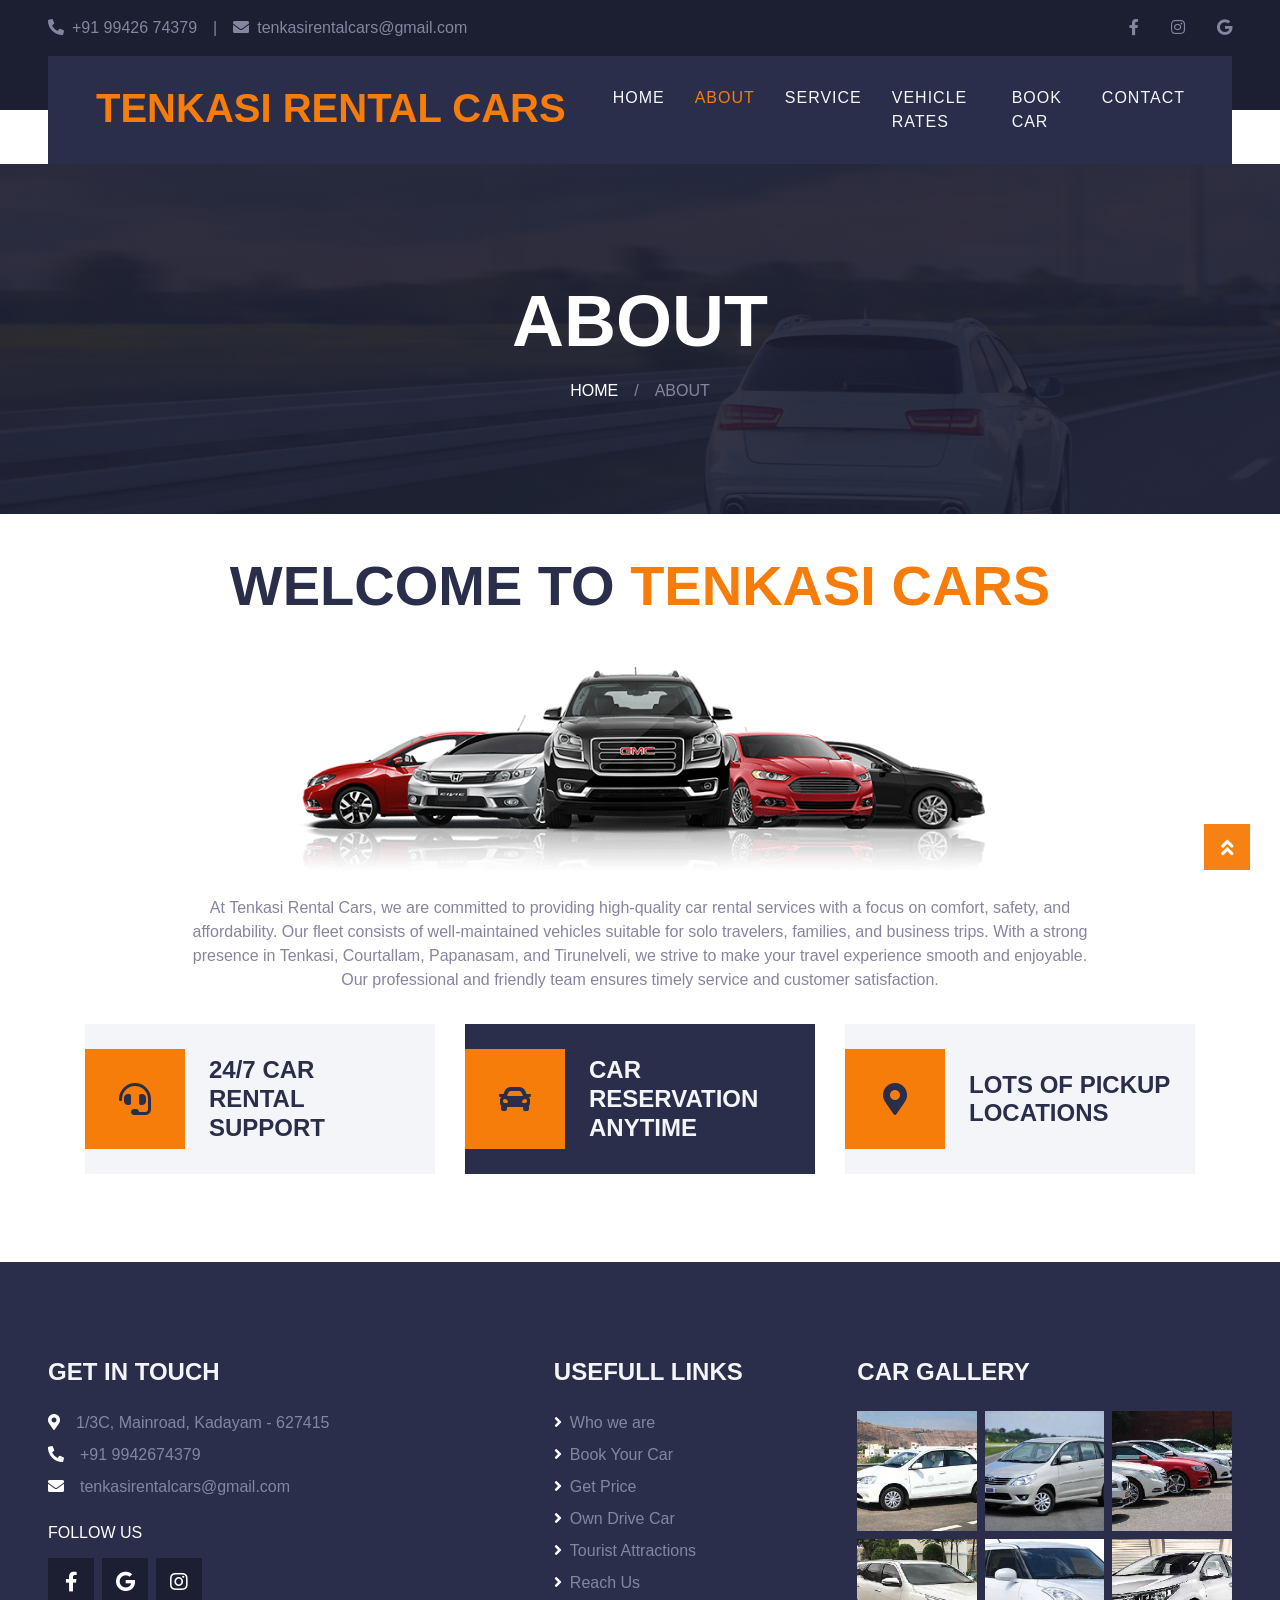
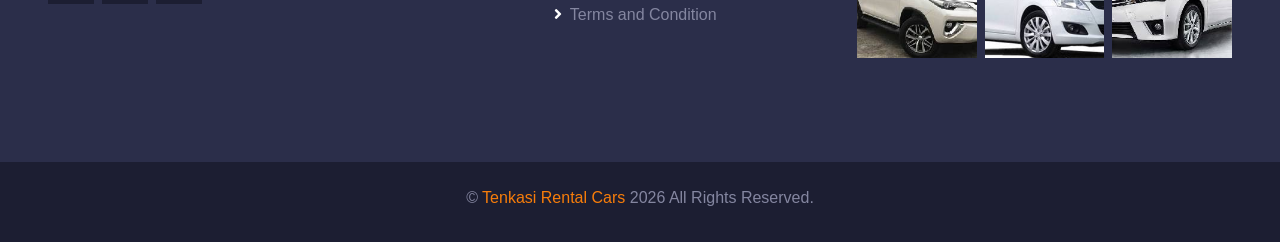
==== commit 30b71cbc: "HTML Updated" ====
--- a/about.html
+++ b/about.html
@@ -179,7 +179,8 @@
                     <a class="text-body mb-2" href="vehicle_rates.html"><i class="fa fa-angle-right text-white mr-2"></i>Get Price</a>
                     <a class="text-body mb-2" href="service.html"><i class="fa fa-angle-right text-white mr-2"></i>Own Drive Car</a>
                     <a class="text-body mb-2" href="attractions.html"><i class="fa fa-angle-right text-white mr-2"></i>Tourist Attractions</a>
-                    <a class="text-body" href="contact.html"><i class="fa fa-angle-right text-white mr-2"></i>Reach Us</a>
+                    <a class="text-body mb-2" href="contact.html"><i class="fa fa-angle-right text-white mr-2"></i>Reach Us</a>
+                    <a class="text-body" href="privacy.html"><i class="fa fa-angle-right text-white mr-2"></i>Terms and Condition</a>
                 </div>
             </div>
             <div class="col-lg-4 col-md-6 mb-5">
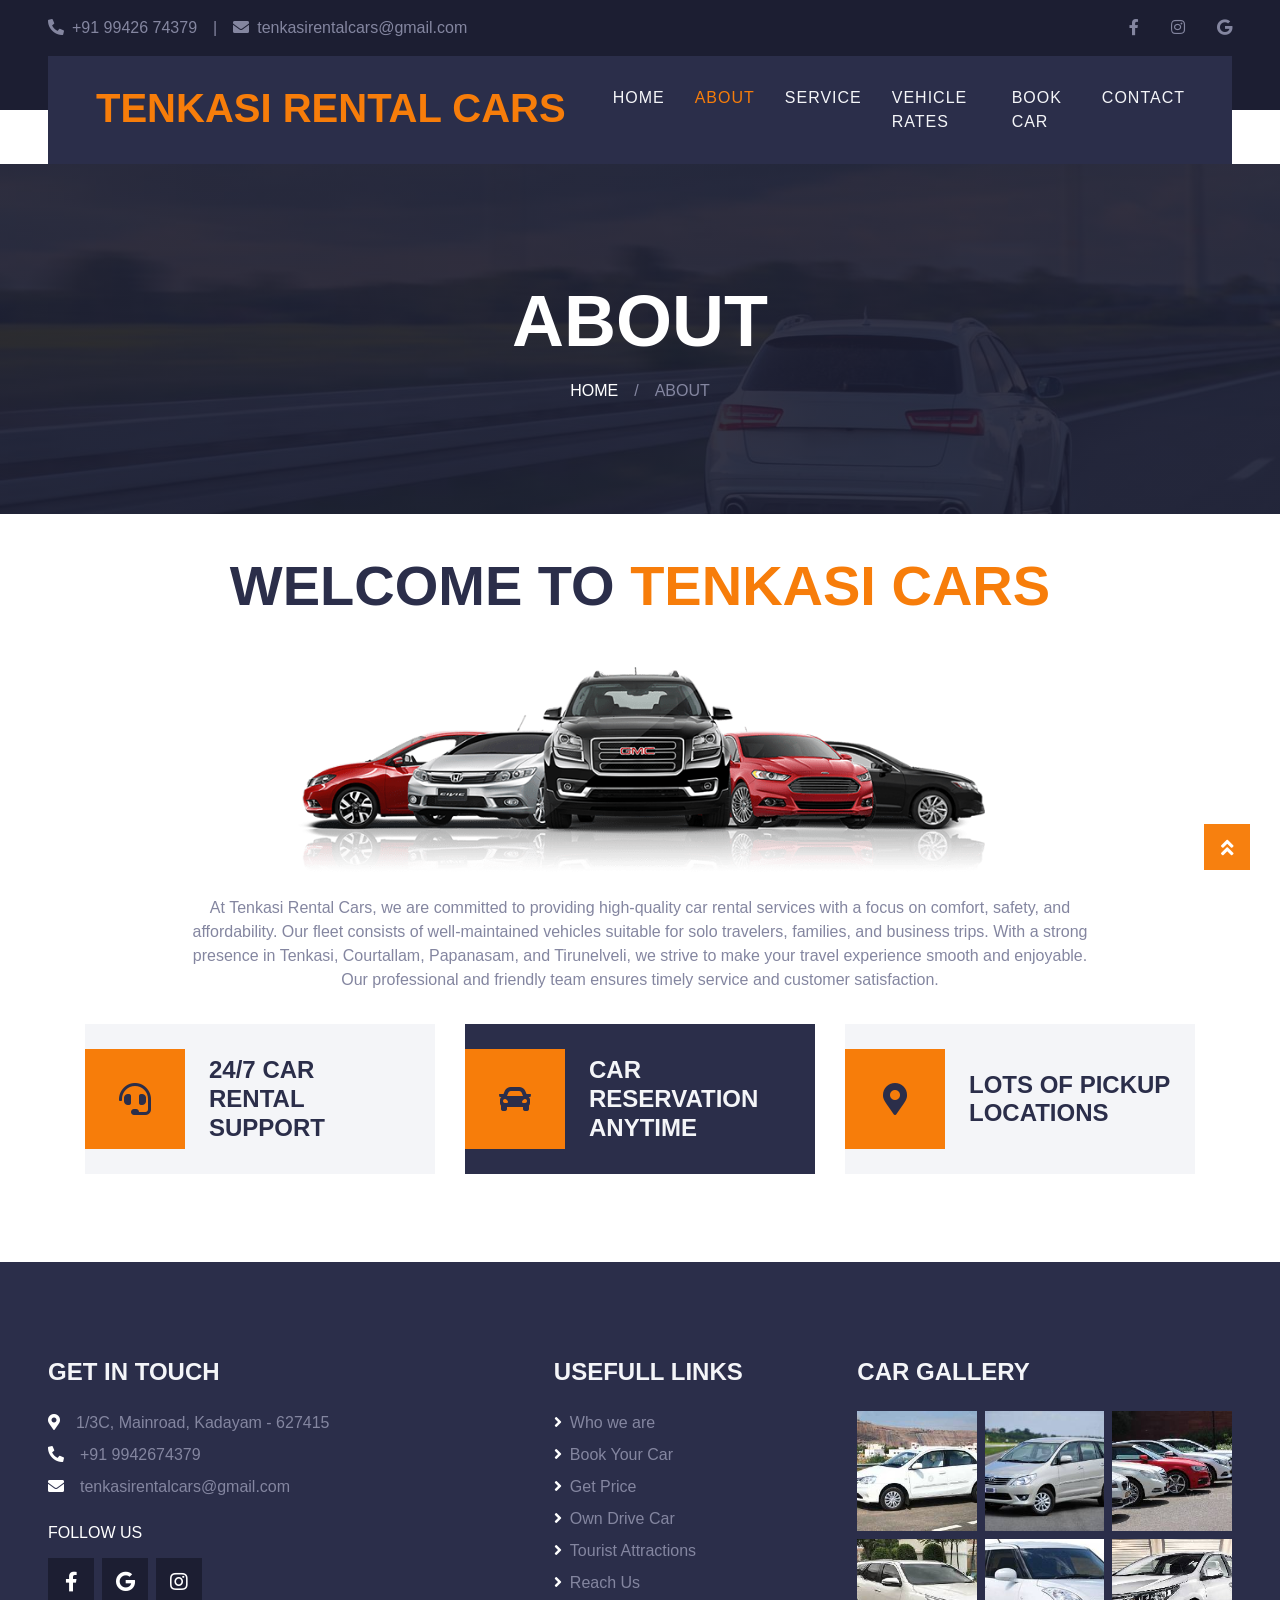
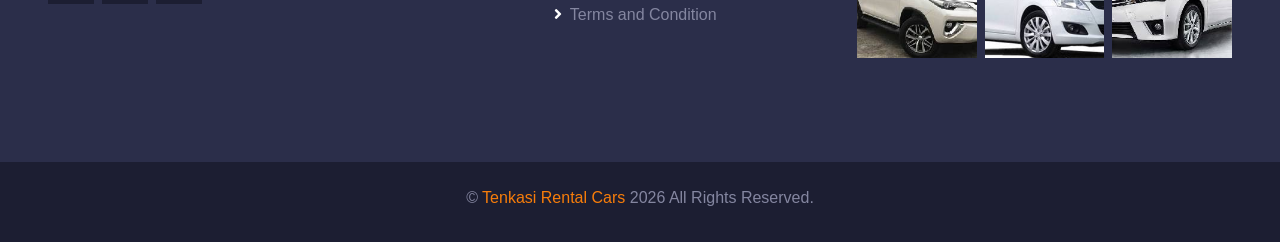
==== commit 8e4d8293: "HTML Updated for favicon" ====
--- a/about.html
+++ b/about.html
@@ -24,7 +24,7 @@
     <meta name="twitter:description" content="Affordable self-drive car rentals in Tenkasi & Courtallam.">
 
     <!-- Favicon -->
-    <link href="img/favicon.ico" rel="icon">
+    <link href="img/favicon.png" rel="icon">
 
     <!-- Google Web Fonts -->
     <link rel="preconnect" href="https://fonts.gstatic.com">
